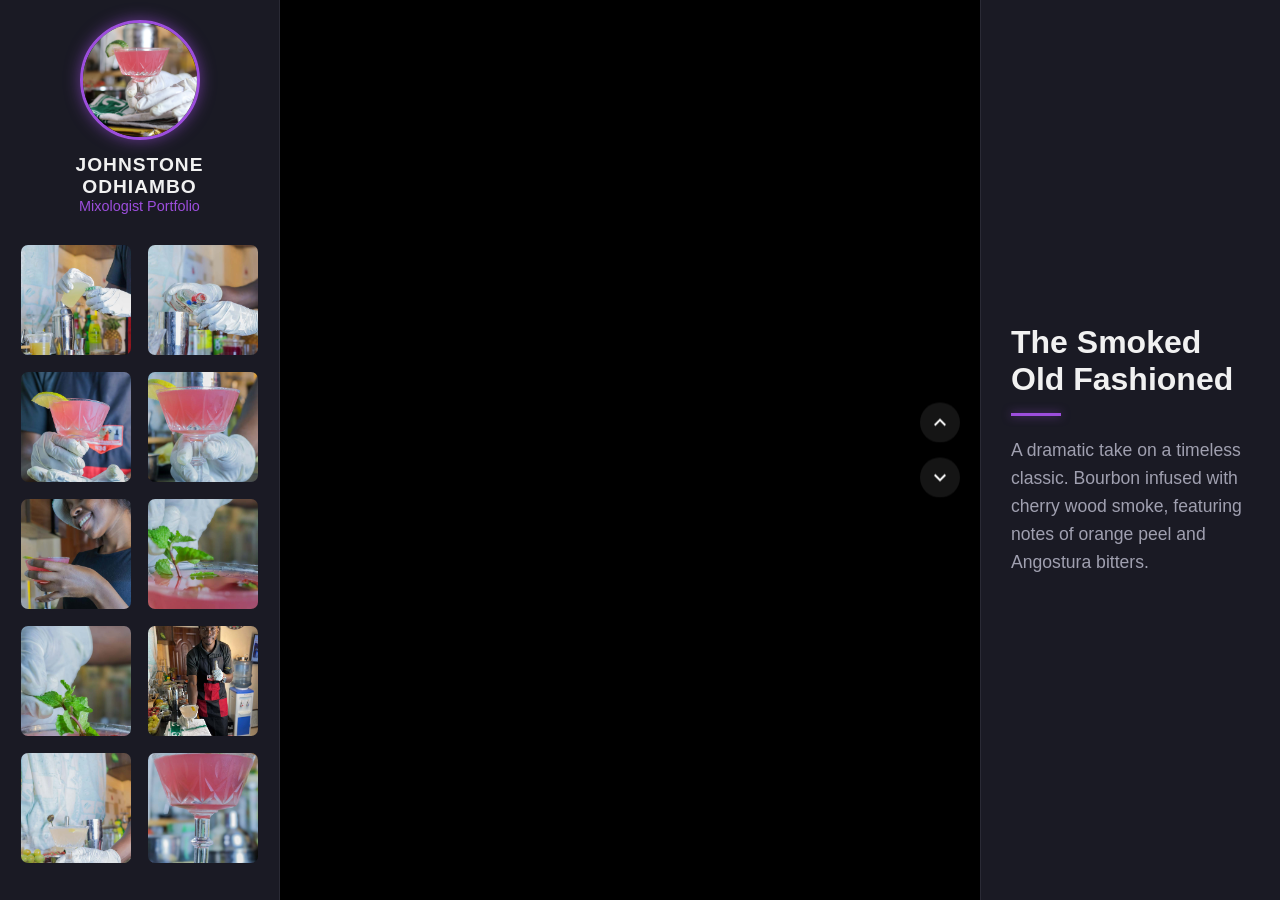
==== index.html @ 15ce3f9a "Add files via upload" ====
<!DOCTYPE html>
<html lang="en">
<head>
    <meta charset="UTF-8">
    <meta name="viewport" content="width=device-width, initial-scale=1.0">
    <title>Johnstone Odhiambo | Mixologist</title>
    <link rel="stylesheet" href="style.css">
</head>
<body>

    <div id="imageModal" class="modal">
        <span class="close-modal">&times;</span>
        <img class="modal-content" id="modalImg">
    </div>

    <header class="mobile-header">
        <h1>Johnstone Odhiambo</h1>
    </header>

    <div class="layout-wrapper">
        
        <aside class="left-panel">
            <div class="profile-section">
                <img src="images/profilepicture.jpg" alt="Profile Picture" class="profile-pic">
                <h2>Johnstone Odhiambo</h2>
                <p class="subtitle">Mixologist Portfolio</p>
            </div>
            
            <div class="image-grid">
                <img src="images/side image1.jpg" alt="Mixology 1" class="grid-image" loading="lazy">
                <img src="images/side image2.jpg" alt="Mixology 2" class="grid-image" loading="lazy">
                <img src="images/side image3.jpg" alt="Mixology 3" class="grid-image" loading="lazy">
                <img src="images/side image4.jpg" alt="Mixology 4" class="grid-image" loading="lazy">
                <img src="images/side image5.jpg" alt="Mixology 5" class="grid-image" loading="lazy">
                <img src="images/side image6.jpg" alt="Mixology 6" class="grid-image" loading="lazy">
                <img src="images/side image7.jpg" alt="Mixology 7" class="grid-image" loading="lazy">
                <img src="images/side image8.jpg" alt="Mixology 8" class="grid-image" loading="lazy">
                <img src="images/side image9.jpg" alt="Mixology 9" class="grid-image" loading="lazy">
                <img src="images/side image10.jpg" alt="Mixology 10" class="grid-image" loading="lazy">
            </div>
        </aside>

        <div class="center-wrapper">
            <main class="center-panel" id="video-container">
                <div class="video-wrapper" data-index="0">
                    <video src="videos/Video1.mp4" loop muted playsinline preload="metadata"></video>
                </div>
                <div class="video-wrapper" data-index="1">
                    <video src="videos/Video2.mp4" loop muted playsinline preload="metadata"></video>
                </div>
                <div class="video-wrapper" data-index="2">
                    <video src="videos/Video3.mp4" loop muted playsinline preload="metadata"></video>
                </div>
                <div class="video-wrapper" data-index="3">
                    <video src="videos/Video4.mp4" loop muted playsinline preload="metadata"></video>
                </div>
                <div class="video-wrapper" data-index="4">
                    <video src="videos/Video5.mp4" loop muted playsinline preload="metadata"></video>
                </div>
            </main>
            
            <div class="nav-arrows">
                <button id="btn-up" class="arrow-btn">
                    <svg viewBox="0 0 24 24"><path d="M7.41 15.41L12 10.83l4.59 4.58L18 14l-6-6-6 6z"/></svg>
                </button>
                <button id="btn-down" class="arrow-btn">
                    <svg viewBox="0 0 24 24"><path d="M7.41 8.59L12 13.17l4.59-4.58L18 10l-6 6-6-6z"/></svg>
                </button>
            </div>
        </div>

        <aside class="right-panel">
            <div class="description-box">
                <h2 id="dynamic-title">Loading...</h2>
                <div class="divider"></div>
                <p id="dynamic-text">Scroll to view cocktails.</p>
            </div>
        </aside>

    </div>

    <script src="script.js"></script>
</body>
</html>
---- style.css ----
/* --- BASE THEME --- */
:root {
    --bg-dark: #0f0f13;
    --panel-bg: #1a1a24;
    --accent-purple: #9d4edd;
    --accent-glow: rgba(157, 78, 221, 0.6);
    --text-light: #f1f1f1;
    --text-muted: #a0a0b0;
}

* { margin: 0; padding: 0; box-sizing: border-box; }

body {
    background-color: var(--bg-dark);
    color: var(--text-light);
    font-family: 'Segoe UI', Tahoma, Geneva, Verdana, sans-serif;
    overflow: hidden; 
}

/* --- DESKTOP LAYOUT (PRO CSS GRID) --- */
.layout-wrapper {
    display: grid;
    grid-template-columns: 280px 1fr 300px; 
    height: 100vh;
    width: 100vw;
}

.mobile-header { 
    display: none; 
}

/* Left Panel */
.left-panel {
    background-color: var(--panel-bg);
    padding: 20px;
    overflow-y: auto;
    border-right: 1px solid #2a2a35;
    contain: content;
}

.profile-section {
    text-align: center;
    margin-bottom: 30px;
}

.profile-pic {
    width: 120px;
    height: 120px;
    border-radius: 50%;
    object-fit: cover;
    border: 3px solid var(--accent-purple);
    box-shadow: 0 0 15px var(--accent-glow);
    margin-bottom: 10px;
}

.profile-section h2 { font-size: 1.2rem; text-transform: uppercase; letter-spacing: 1px; }
.subtitle { color: var(--accent-purple); font-size: 0.9rem; }

/* Image Grid */
.image-grid {
    display: grid;
    grid-template-columns: 1fr 1fr;
    gap: 15px;
}

.grid-image {
    width: 100%;
    aspect-ratio: 1 / 1;
    object-fit: cover;
    border-radius: 8px;
    cursor: pointer;
    transition: transform 0.3s cubic-bezier(0.16, 1, 0.3, 1), box-shadow 0.3s ease;
    border: 1px solid transparent;
}

.grid-image:hover, .grid-image:active {
    transform: scale(1.05) translateY(-2px);
    border-color: var(--accent-purple);
    box-shadow: 0 5px 20px var(--accent-glow);
    z-index: 2;
}

/* --- CENTER PANEL (TikTok Scroll & Arrows) --- */
.center-wrapper {
    position: relative;
    height: 100vh;
    width: 100%;
    background-color: #000;
}

.center-panel {
    height: 100%;
    width: 100%;
    overflow-y: scroll;
    scroll-snap-type: y mandatory; 
}

.center-panel::-webkit-scrollbar { display: none; }
.center-panel { -ms-overflow-style: none; scrollbar-width: none; }

.video-wrapper {
    height: 100vh;
    width: 100%;
    scroll-snap-align: start; 
    display: flex;
    justify-content: center;
    align-items: center;
    will-change: transform;
    transform: translateZ(0);
    contain: strict; 
}

video {
    width: 100%;
    height: 100%;
    object-fit: contain; 
}

/* Nav Arrows Styling */
.nav-arrows {
    position: absolute;
    right: 20px;
    top: 50%;
    transform: translateY(-50%);
    display: flex;
    flex-direction: column;
    gap: 15px;
    z-index: 100;
}

.arrow-btn {
    width: 40px;
    height: 40px;
    border-radius: 50%;
    background-color: rgba(30, 30, 30, 0.7);
    border: none;
    display: flex;
    justify-content: center;
    align-items: center;
    cursor: pointer;
    backdrop-filter: blur(5px);
    transition: background 0.3s ease, transform 0.2s ease;
}

.arrow-btn:hover {
    background-color: rgba(157, 78, 221, 0.8);
    transform: scale(1.1);
}

.arrow-btn svg {
    width: 24px;
    height: 24px;
    fill: white;
}

/* --- RIGHT PANEL (Descriptions) --- */
.right-panel {
    background-color: var(--panel-bg);
    padding: 40px 30px;
    display: flex;
    flex-direction: column;
    justify-content: center;
    border-left: 1px solid #2a2a35;
    contain: content;
}

.description-box h2 {
    font-size: 2rem;
    color: var(--text-light);
    margin-bottom: 15px;
    transition: opacity 0.3s ease;
}

.divider {
    height: 3px;
    width: 50px;
    background-color: var(--accent-purple);
    margin-bottom: 20px;
    box-shadow: 0 0 10px var(--accent-glow);
}

.description-box p {
    font-size: 1.1rem;
    color: var(--text-muted);
    line-height: 1.6;
    transition: opacity 0.3s ease;
}

/* --- IMAGE MODAL (Lightbox) --- */
.modal {
    display: none; 
    position: fixed; 
    z-index: 1000; 
    left: 0; top: 0; 
    width: 100%; height: 100%; 
    background-color: rgba(0,0,0,0.9); 
    backdrop-filter: blur(5px);
    justify-content: center; 
    align-items: center;
}

.modal-content {
    max-width: 90%;
    max-height: 90%;
    border-radius: 8px;
    box-shadow: 0 0 30px var(--accent-glow);
    animation: zoomIn 0.3s cubic-bezier(0.16, 1, 0.3, 1);
}

@keyframes zoomIn { 
    from { transform: scale(0.8); opacity: 0; } 
    to { transform: scale(1); opacity: 1; } 
}

.close-modal {
    position: absolute;
    top: 20px; right: 35px;
    color: white;
    font-size: 40px;
    font-weight: bold;
    cursor: pointer;
    transition: color 0.3s;
}

.close-modal:hover { color: var(--accent-purple); }


/* --- MOBILE RESPONSIVE LAYOUT --- */
@media screen and (max-width: 768px) {
    .layout-wrapper { 
        display: flex; 
        flex-direction: column; 
        height: 90vh; 
    }
    
    .left-panel { display: none; }
    
    .mobile-header {
        display: flex;
        align-items: center;
        justify-content: center;
        height: 10vh;
        background-color: var(--bg-dark);
        border-bottom: 1px solid var(--accent-purple);
    }
    
    .mobile-header h1 { font-size: 1.2rem; color: var(--text-light); text-transform: uppercase; letter-spacing: 2px;}

    .center-wrapper { width: 100%; height: 65vh; }
    .center-panel { width: 100%; height: 100%; }
    .video-wrapper { height: 65vh; }

    /* Adjust Arrows for Mobile */
    .nav-arrows { right: 10px; gap: 10px; }
    .arrow-btn { width: 36px; height: 36px; }

    .right-panel {
        width: 100%;
        height: 25vh;
        padding: 20px;
        border-left: none;
        border-top: 1px solid #2a2a35;
    }
    
    .description-box h2 { font-size: 1.5rem; margin-bottom: 10px; }
    .description-box p { font-size: 0.95rem; }
}
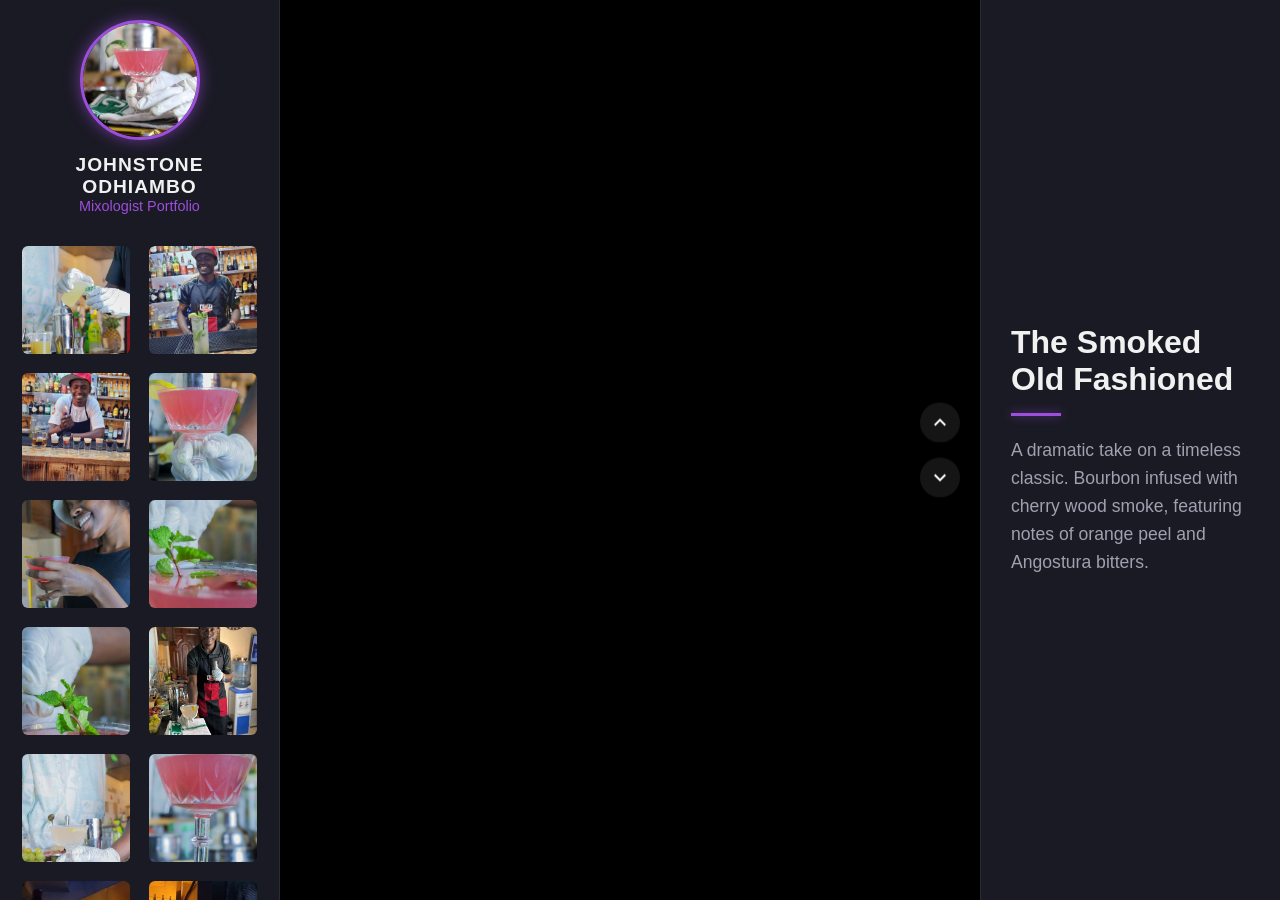
==== commit 31764908: "Add files via upload" ====
--- a/index.html
+++ b/index.html
@@ -13,20 +13,56 @@
         <img class="modal-content" id="modalImg">
     </div>
 
+    <div id="gridOverlay" class="grid-overlay">
+        <div class="grid-header">
+            <h2>Gallery</h2>
+            <button id="closeGridBtn" class="close-grid">&times;</button>
+        </div>
+        <div class="image-grid overlay-grid">
+            <img src="images/side image1.jpg" alt="Mixology 1" class="grid-image" loading="lazy">
+            <img src="images/side image2.jpg" alt="Mixology 2" class="grid-image" loading="lazy">
+            <img src="images/side image3.jpg" alt="Mixology 3" class="grid-image" loading="lazy">
+            <img src="images/side image4.jpg" alt="Mixology 4" class="grid-image" loading="lazy">
+            <img src="images/side image5.jpg" alt="Mixology 5" class="grid-image" loading="lazy">
+            <img src="images/side image6.jpg" alt="Mixology 6" class="grid-image" loading="lazy">
+            <img src="images/side image7.jpg" alt="Mixology 7" class="grid-image" loading="lazy">
+            <img src="images/side image8.jpg" alt="Mixology 8" class="grid-image" loading="lazy">
+            <img src="images/side image9.jpg" alt="Mixology 9" class="grid-image" loading="lazy">
+            <img src="images/side image10.jpg" alt="Mixology 10" class="grid-image" loading="lazy">
+            <img src="images/side image11.jpg" alt="Mixology 11" class="grid-image" loading="lazy">
+            <img src="images/side image12.jpg" alt="Mixology 12" class="grid-image" loading="lazy">
+            <img src="images/side image13.jpg" alt="Mixology 13" class="grid-image" loading="lazy">
+            <img src="images/side image14.jpg" alt="Mixology 14" class="grid-image" loading="lazy">
+            <img src="images/side image15.jpg" alt="Mixology 15" class="grid-image" loading="lazy">
+            <img src="images/side image16.jpg" alt="Mixology 16" class="grid-image" loading="lazy">
+            <img src="images/side image17.jpg" alt="Mixology 17" class="grid-image" loading="lazy">
+            <img src="images/side image18.jpg" alt="Mixology 18" class="grid-image" loading="lazy">
+            <img src="images/side image19.jpg" alt="Mixology 19" class="grid-image" loading="lazy">
+            <img src="images/side image20.jpg" alt="Mixology 20" class="grid-image" loading="lazy">
+        </div>
+    </div>
+
     <header class="mobile-header">
-        <h1>Johnstone Odhiambo</h1>
+        <div class="mobile-profile-group">
+            <img src="images/profilepicture.jpg" alt="Profile" class="mobile-profile-pic">
+            <div class="mobile-header-text">
+                <h1>Johnstone Odhiambo</h1>
+                <p class="mobile-subtitle">Mixologist Portfolio</p>
+            </div>
+        </div>
+        <button class="view-images-btn" id="mobileViewBtn">View Images</button>
     </header>
 
     <div class="layout-wrapper">
         
         <aside class="left-panel">
             <div class="profile-section">
-                <img src="images/profilepicture.jpg" alt="Profile Picture" class="profile-pic">
+                <img src="images/profilepicture.jpg" alt="Profile" class="profile-pic">
                 <h2>Johnstone Odhiambo</h2>
                 <p class="subtitle">Mixologist Portfolio</p>
             </div>
             
-            <div class="image-grid">
+            <div class="image-grid sidebar-grid">
                 <img src="images/side image1.jpg" alt="Mixology 1" class="grid-image" loading="lazy">
                 <img src="images/side image2.jpg" alt="Mixology 2" class="grid-image" loading="lazy">
                 <img src="images/side image3.jpg" alt="Mixology 3" class="grid-image" loading="lazy">
@@ -37,6 +73,16 @@
                 <img src="images/side image8.jpg" alt="Mixology 8" class="grid-image" loading="lazy">
                 <img src="images/side image9.jpg" alt="Mixology 9" class="grid-image" loading="lazy">
                 <img src="images/side image10.jpg" alt="Mixology 10" class="grid-image" loading="lazy">
+                <img src="images/side image11.jpg" alt="Mixology 11" class="grid-image" loading="lazy">
+                <img src="images/side image12.jpg" alt="Mixology 12" class="grid-image" loading="lazy">
+                <img src="images/side image13.jpg" alt="Mixology 13" class="grid-image" loading="lazy">
+                <img src="images/side image14.jpg" alt="Mixology 14" class="grid-image" loading="lazy">
+                <img src="images/side image15.jpg" alt="Mixology 15" class="grid-image" loading="lazy">
+                <img src="images/side image16.jpg" alt="Mixology 16" class="grid-image" loading="lazy">
+                <img src="images/side image17.jpg" alt="Mixology 17" class="grid-image" loading="lazy">
+                <img src="images/side image18.jpg" alt="Mixology 18" class="grid-image" loading="lazy">
+                <img src="images/side image19.jpg" alt="Mixology 19" class="grid-image" loading="lazy">
+                <img src="images/side image20.jpg" alt="Mixology 20" class="grid-image" loading="lazy">
             </div>
         </aside>
 
@@ -60,12 +106,8 @@
             </main>
             
             <div class="nav-arrows">
-                <button id="btn-up" class="arrow-btn">
-                    <svg viewBox="0 0 24 24"><path d="M7.41 15.41L12 10.83l4.59 4.58L18 14l-6-6-6 6z"/></svg>
-                </button>
-                <button id="btn-down" class="arrow-btn">
-                    <svg viewBox="0 0 24 24"><path d="M7.41 8.59L12 13.17l4.59-4.58L18 10l-6 6-6-6z"/></svg>
-                </button>
+                <button id="btn-up" class="arrow-btn"><svg viewBox="0 0 24 24"><path d="M7.41 15.41L12 10.83l4.59 4.58L18 14l-6-6-6 6z"/></svg></button>
+                <button id="btn-down" class="arrow-btn"><svg viewBox="0 0 24 24"><path d="M7.41 8.59L12 13.17l4.59-4.58L18 10l-6 6-6-6z"/></svg></button>
             </div>
         </div>
 
--- a/style.css
+++ b/style.css
@@ -17,7 +17,7 @@
     overflow: hidden; 
 }
 
-/* --- DESKTOP LAYOUT (PRO CSS GRID) --- */
+/* --- DESKTOP LAYOUT --- */
 .layout-wrapper {
     display: grid;
     grid-template-columns: 280px 1fr 300px; 
@@ -25,11 +25,9 @@
     width: 100vw;
 }
 
-.mobile-header { 
-    display: none; 
-}
+.mobile-header { display: none; }
 
-/* Left Panel */
+/* Left Panel (Desktop) */
 .left-panel {
     background-color: var(--panel-bg);
     padding: 20px;
@@ -56,212 +54,129 @@
 .profile-section h2 { font-size: 1.2rem; text-transform: uppercase; letter-spacing: 1px; }
 .subtitle { color: var(--accent-purple); font-size: 0.9rem; }
 
-/* Image Grid */
+/* General Image Grid (Used in both Desktop and Mobile Overlay) */
 .image-grid {
     display: grid;
-    grid-template-columns: 1fr 1fr;
     gap: 15px;
 }
 
+.sidebar-grid { grid-template-columns: 1fr 1fr; }
+.overlay-grid { grid-template-columns: repeat(auto-fit, minmax(140px, 1fr)); max-width: 1000px; margin: 0 auto; width: 100%; }
+
 .grid-image {
     width: 100%;
-    aspect-ratio: 1 / 1;
+    aspect-ratio: 1 / 1; /* Perfect Squares */
     object-fit: cover;
     border-radius: 8px;
     cursor: pointer;
-    transition: transform 0.3s cubic-bezier(0.16, 1, 0.3, 1), box-shadow 0.3s ease;
-    border: 1px solid transparent;
+    border: 2px solid transparent; 
+    transition: transform 0.3s ease, border-color 0.3s ease, box-shadow 0.3s ease;
 }
 
+/* Glowing only on Touch/Hover */
 .grid-image:hover, .grid-image:active {
-    transform: scale(1.05) translateY(-2px);
+    transform: scale(1.05);
     border-color: var(--accent-purple);
-    box-shadow: 0 5px 20px var(--accent-glow);
-    z-index: 2;
+    box-shadow: 0 0 20px var(--accent-glow);
 }
 
-/* --- CENTER PANEL (TikTok Scroll & Arrows) --- */
-.center-wrapper {
-    position: relative;
-    height: 100vh;
-    width: 100%;
-    background-color: #000;
+/* --- MOBILE GALLERY OVERLAY --- */
+.grid-overlay {
+    position: fixed; top: 0; left: 0;
+    width: 100vw; height: 100vh;
+    background-color: rgba(15, 15, 19, 0.95);
+    backdrop-filter: blur(10px);
+    z-index: 500; display: flex; flex-direction: column;
+    padding: 40px; overflow-y: auto;
+    opacity: 0; visibility: hidden;
+    transition: opacity 0.4s ease, visibility 0.4s ease;
 }
 
-.center-panel {
-    height: 100%;
-    width: 100%;
-    overflow-y: scroll;
-    scroll-snap-type: y mandatory; 
+.grid-overlay.active { opacity: 1; visibility: visible; }
+
+.grid-header {
+    display: flex; justify-content: space-between; align-items: center;
+    max-width: 1000px; margin: 0 auto 30px auto; width: 100%;
+    padding-bottom: 15px; border-bottom: 1px solid var(--accent-purple);
 }
 
+.close-grid { background: none; border: none; color: var(--text-light); font-size: 40px; cursor: pointer; transition: color 0.3s ease; }
+.close-grid:hover { color: var(--accent-purple); }
+
+/* --- RECTANGULAR MOBILE BUTTON --- */
+.view-images-btn {
+    background-color: #12121a; color: var(--text-light);
+    border: 1px solid var(--accent-purple); box-shadow: 0 0 12px var(--accent-glow);
+    padding: 6px 12px; font-size: 0.75rem; font-weight: bold;
+    text-transform: uppercase; letter-spacing: 1px;
+    border-radius: 4px; cursor: pointer; transition: all 0.3s ease;
+}
+
+.view-images-btn:hover, .view-images-btn:active {
+    background-color: var(--accent-purple); box-shadow: 0 0 20px var(--accent-glow); transform: translateY(-2px);
+}
+
+
+/* --- CENTER PANEL (Videos) --- */
+.center-wrapper { position: relative; height: 100vh; width: 100%; background-color: #000; }
+.center-panel { height: 100%; width: 100%; overflow-y: scroll; scroll-snap-type: y mandatory; }
 .center-panel::-webkit-scrollbar { display: none; }
 .center-panel { -ms-overflow-style: none; scrollbar-width: none; }
 
 .video-wrapper {
-    height: 100vh;
-    width: 100%;
-    scroll-snap-align: start; 
-    display: flex;
-    justify-content: center;
-    align-items: center;
-    will-change: transform;
-    transform: translateZ(0);
-    contain: strict; 
+    height: 100vh; width: 100%; scroll-snap-align: start; 
+    display: flex; justify-content: center; align-items: center;
+    will-change: transform; transform: translateZ(0); contain: strict; 
 }
+video { width: 100%; height: 100%; object-fit: contain; }
 
-video {
-    width: 100%;
-    height: 100%;
-    object-fit: contain; 
-}
-
-/* Nav Arrows Styling */
-.nav-arrows {
-    position: absolute;
-    right: 20px;
-    top: 50%;
-    transform: translateY(-50%);
-    display: flex;
-    flex-direction: column;
-    gap: 15px;
-    z-index: 100;
-}
-
-.arrow-btn {
-    width: 40px;
-    height: 40px;
-    border-radius: 50%;
-    background-color: rgba(30, 30, 30, 0.7);
-    border: none;
-    display: flex;
-    justify-content: center;
-    align-items: center;
-    cursor: pointer;
-    backdrop-filter: blur(5px);
-    transition: background 0.3s ease, transform 0.2s ease;
-}
-
-.arrow-btn:hover {
-    background-color: rgba(157, 78, 221, 0.8);
-    transform: scale(1.1);
-}
-
-.arrow-btn svg {
-    width: 24px;
-    height: 24px;
-    fill: white;
-}
+.nav-arrows { position: absolute; right: 20px; top: 50%; transform: translateY(-50%); display: flex; flex-direction: column; gap: 15px; z-index: 100; }
+.arrow-btn { width: 40px; height: 40px; border-radius: 50%; background-color: rgba(30, 30, 30, 0.7); border: none; display: flex; justify-content: center; align-items: center; cursor: pointer; backdrop-filter: blur(5px); transition: background 0.3s ease, transform 0.2s ease; }
+.arrow-btn:hover { background-color: rgba(157, 78, 221, 0.8); transform: scale(1.1); }
+.arrow-btn svg { width: 24px; height: 24px; fill: white; }
 
 /* --- RIGHT PANEL (Descriptions) --- */
 .right-panel {
-    background-color: var(--panel-bg);
-    padding: 40px 30px;
-    display: flex;
-    flex-direction: column;
-    justify-content: center;
-    border-left: 1px solid #2a2a35;
-    contain: content;
+    background-color: var(--panel-bg); padding: 40px 30px;
+    display: flex; flex-direction: column; justify-content: center;
+    border-left: 1px solid #2a2a35; contain: content;
 }
-
-.description-box h2 {
-    font-size: 2rem;
-    color: var(--text-light);
-    margin-bottom: 15px;
-    transition: opacity 0.3s ease;
-}
-
-.divider {
-    height: 3px;
-    width: 50px;
-    background-color: var(--accent-purple);
-    margin-bottom: 20px;
-    box-shadow: 0 0 10px var(--accent-glow);
-}
-
-.description-box p {
-    font-size: 1.1rem;
-    color: var(--text-muted);
-    line-height: 1.6;
-    transition: opacity 0.3s ease;
-}
+.description-box h2 { font-size: 2rem; color: var(--text-light); margin-bottom: 15px; transition: opacity 0.3s ease; }
+.divider { height: 3px; width: 50px; background-color: var(--accent-purple); margin-bottom: 20px; box-shadow: 0 0 10px var(--accent-glow); }
+.description-box p { font-size: 1.1rem; color: var(--text-muted); line-height: 1.6; transition: opacity 0.3s ease; }
 
 /* --- IMAGE MODAL (Lightbox) --- */
-.modal {
-    display: none; 
-    position: fixed; 
-    z-index: 1000; 
-    left: 0; top: 0; 
-    width: 100%; height: 100%; 
-    background-color: rgba(0,0,0,0.9); 
-    backdrop-filter: blur(5px);
-    justify-content: center; 
-    align-items: center;
-}
-
-.modal-content {
-    max-width: 90%;
-    max-height: 90%;
-    border-radius: 8px;
-    box-shadow: 0 0 30px var(--accent-glow);
-    animation: zoomIn 0.3s cubic-bezier(0.16, 1, 0.3, 1);
-}
-
-@keyframes zoomIn { 
-    from { transform: scale(0.8); opacity: 0; } 
-    to { transform: scale(1); opacity: 1; } 
-}
-
-.close-modal {
-    position: absolute;
-    top: 20px; right: 35px;
-    color: white;
-    font-size: 40px;
-    font-weight: bold;
-    cursor: pointer;
-    transition: color 0.3s;
-}
-
+.modal { display: none; position: fixed; z-index: 1000; left: 0; top: 0; width: 100%; height: 100%; background-color: rgba(0,0,0,0.95); backdrop-filter: blur(5px); justify-content: center; align-items: center; }
+.modal-content { max-width: 90%; max-height: 90%; border-radius: 8px; box-shadow: 0 0 30px var(--accent-glow); animation: zoomIn 0.3s cubic-bezier(0.16, 1, 0.3, 1); }
+@keyframes zoomIn { from { transform: scale(0.8); opacity: 0; } to { transform: scale(1); opacity: 1; } }
+.close-modal { position: absolute; top: 20px; right: 35px; color: white; font-size: 40px; font-weight: bold; cursor: pointer; transition: color 0.3s; }
 .close-modal:hover { color: var(--accent-purple); }
-
 
 /* --- MOBILE RESPONSIVE LAYOUT --- */
 @media screen and (max-width: 768px) {
-    .layout-wrapper { 
-        display: flex; 
-        flex-direction: column; 
-        height: 90vh; 
-    }
-    
-    .left-panel { display: none; }
+    .layout-wrapper { display: flex; flex-direction: column; height: 90vh; }
+    .left-panel { display: none; /* Hides desktop left panel */ }
     
     .mobile-header {
-        display: flex;
-        align-items: center;
-        justify-content: center;
-        height: 10vh;
-        background-color: var(--bg-dark);
-        border-bottom: 1px solid var(--accent-purple);
+        display: flex; align-items: center; justify-content: space-between;
+        padding: 0 15px; height: 10vh;
+        background-color: var(--bg-dark); border-bottom: 1px solid var(--accent-purple);
     }
+    .mobile-profile-group { display: flex; align-items: center; }
+    .mobile-profile-pic { width: 45px; height: 45px; border-radius: 50%; object-fit: cover; border: 2px solid var(--accent-purple); box-shadow: 0 0 10px var(--accent-glow); margin-right: 10px; }
+    .mobile-header-text { display: flex; flex-direction: column; justify-content: center; }
+    .mobile-header h1 { font-size: 0.9rem; color: var(--text-light); text-transform: uppercase; margin-bottom: 2px; }
+    .mobile-subtitle { color: var(--accent-purple); font-size: 0.7rem; }
     
-    .mobile-header h1 { font-size: 1.2rem; color: var(--text-light); text-transform: uppercase; letter-spacing: 2px;}
-
     .center-wrapper { width: 100%; height: 65vh; }
     .center-panel { width: 100%; height: 100%; }
     .video-wrapper { height: 65vh; }
-
-    /* Adjust Arrows for Mobile */
     .nav-arrows { right: 10px; gap: 10px; }
     .arrow-btn { width: 36px; height: 36px; }
 
-    .right-panel {
-        width: 100%;
-        height: 25vh;
-        padding: 20px;
-        border-left: none;
-        border-top: 1px solid #2a2a35;
-    }
-    
+    .right-panel { width: 100%; height: 25vh; padding: 20px; border-left: none; border-top: 1px solid #2a2a35; }
     .description-box h2 { font-size: 1.5rem; margin-bottom: 10px; }
     .description-box p { font-size: 0.95rem; }
+    
+    .grid-overlay { padding: 20px; }
 }
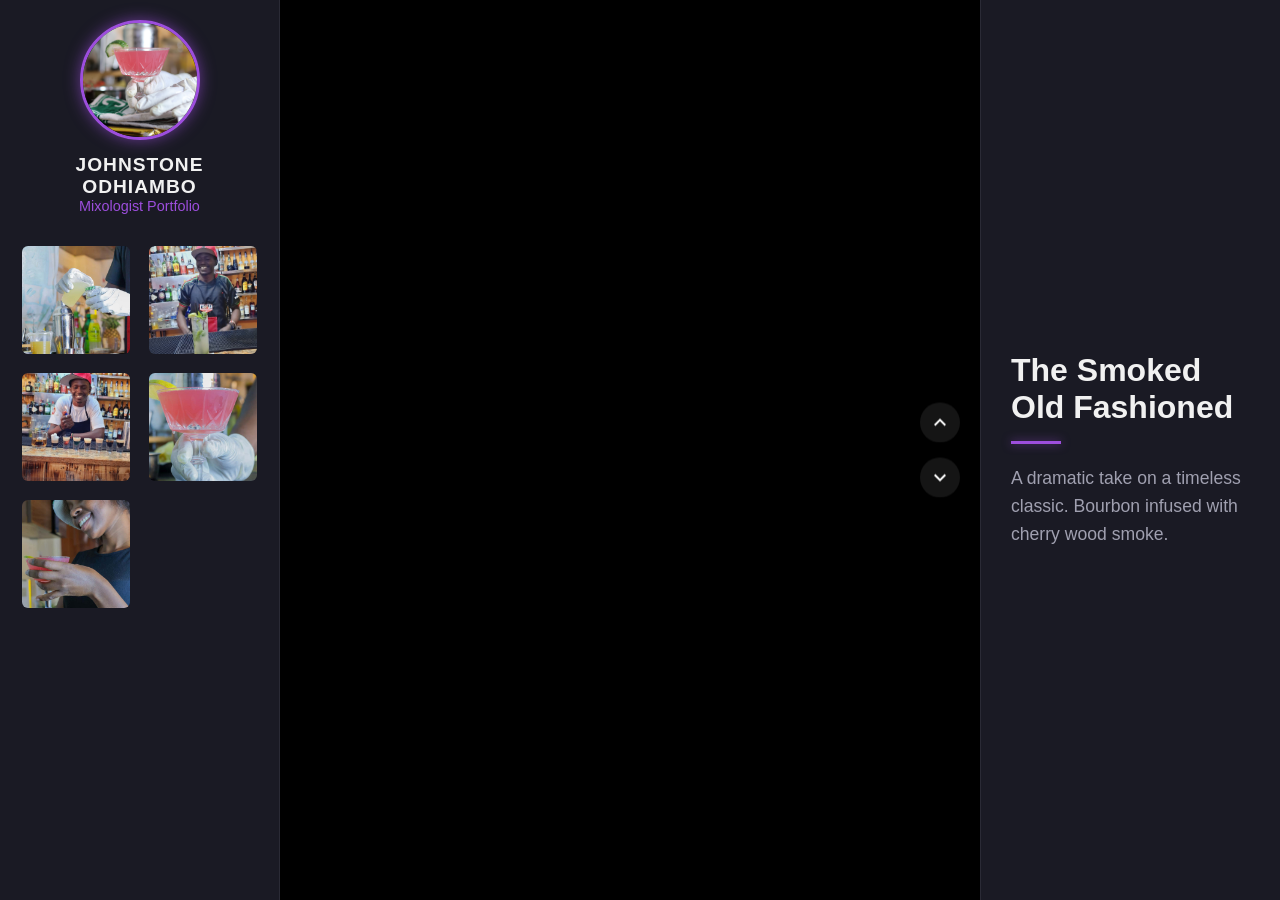
==== commit 5b98791c: "Add files via upload" ====
--- a/index.html
+++ b/index.html
@@ -18,28 +18,7 @@
             <h2>Gallery</h2>
             <button id="closeGridBtn" class="close-grid">&times;</button>
         </div>
-        <div class="image-grid overlay-grid">
-            <img src="images/side image1.jpg" alt="Mixology 1" class="grid-image" loading="lazy">
-            <img src="images/side image2.jpg" alt="Mixology 2" class="grid-image" loading="lazy">
-            <img src="images/side image3.jpg" alt="Mixology 3" class="grid-image" loading="lazy">
-            <img src="images/side image4.jpg" alt="Mixology 4" class="grid-image" loading="lazy">
-            <img src="images/side image5.jpg" alt="Mixology 5" class="grid-image" loading="lazy">
-            <img src="images/side image6.jpg" alt="Mixology 6" class="grid-image" loading="lazy">
-            <img src="images/side image7.jpg" alt="Mixology 7" class="grid-image" loading="lazy">
-            <img src="images/side image8.jpg" alt="Mixology 8" class="grid-image" loading="lazy">
-            <img src="images/side image9.jpg" alt="Mixology 9" class="grid-image" loading="lazy">
-            <img src="images/side image10.jpg" alt="Mixology 10" class="grid-image" loading="lazy">
-            <img src="images/side image11.jpg" alt="Mixology 11" class="grid-image" loading="lazy">
-            <img src="images/side image12.jpg" alt="Mixology 12" class="grid-image" loading="lazy">
-            <img src="images/side image13.jpg" alt="Mixology 13" class="grid-image" loading="lazy">
-            <img src="images/side image14.jpg" alt="Mixology 14" class="grid-image" loading="lazy">
-            <img src="images/side image15.jpg" alt="Mixology 15" class="grid-image" loading="lazy">
-            <img src="images/side image16.jpg" alt="Mixology 16" class="grid-image" loading="lazy">
-            <img src="images/side image17.jpg" alt="Mixology 17" class="grid-image" loading="lazy">
-            <img src="images/side image18.jpg" alt="Mixology 18" class="grid-image" loading="lazy">
-            <img src="images/side image19.jpg" alt="Mixology 19" class="grid-image" loading="lazy">
-            <img src="images/side image20.jpg" alt="Mixology 20" class="grid-image" loading="lazy">
-        </div>
+        <div class="image-grid overlay-grid" id="mobile-gallery-container"></div>
     </div>
 
     <header class="mobile-header">
@@ -54,56 +33,17 @@
     </header>
 
     <div class="layout-wrapper">
-        
         <aside class="left-panel">
             <div class="profile-section">
                 <img src="images/profilepicture.jpg" alt="Profile" class="profile-pic">
                 <h2>Johnstone Odhiambo</h2>
                 <p class="subtitle">Mixologist Portfolio</p>
             </div>
-            
-            <div class="image-grid sidebar-grid">
-                <img src="images/side image1.jpg" alt="Mixology 1" class="grid-image" loading="lazy">
-                <img src="images/side image2.jpg" alt="Mixology 2" class="grid-image" loading="lazy">
-                <img src="images/side image3.jpg" alt="Mixology 3" class="grid-image" loading="lazy">
-                <img src="images/side image4.jpg" alt="Mixology 4" class="grid-image" loading="lazy">
-                <img src="images/side image5.jpg" alt="Mixology 5" class="grid-image" loading="lazy">
-                <img src="images/side image6.jpg" alt="Mixology 6" class="grid-image" loading="lazy">
-                <img src="images/side image7.jpg" alt="Mixology 7" class="grid-image" loading="lazy">
-                <img src="images/side image8.jpg" alt="Mixology 8" class="grid-image" loading="lazy">
-                <img src="images/side image9.jpg" alt="Mixology 9" class="grid-image" loading="lazy">
-                <img src="images/side image10.jpg" alt="Mixology 10" class="grid-image" loading="lazy">
-                <img src="images/side image11.jpg" alt="Mixology 11" class="grid-image" loading="lazy">
-                <img src="images/side image12.jpg" alt="Mixology 12" class="grid-image" loading="lazy">
-                <img src="images/side image13.jpg" alt="Mixology 13" class="grid-image" loading="lazy">
-                <img src="images/side image14.jpg" alt="Mixology 14" class="grid-image" loading="lazy">
-                <img src="images/side image15.jpg" alt="Mixology 15" class="grid-image" loading="lazy">
-                <img src="images/side image16.jpg" alt="Mixology 16" class="grid-image" loading="lazy">
-                <img src="images/side image17.jpg" alt="Mixology 17" class="grid-image" loading="lazy">
-                <img src="images/side image18.jpg" alt="Mixology 18" class="grid-image" loading="lazy">
-                <img src="images/side image19.jpg" alt="Mixology 19" class="grid-image" loading="lazy">
-                <img src="images/side image20.jpg" alt="Mixology 20" class="grid-image" loading="lazy">
-            </div>
+            <div class="image-grid sidebar-grid" id="desktop-gallery-container"></div>
         </aside>
 
         <div class="center-wrapper">
-            <main class="center-panel" id="video-container">
-                <div class="video-wrapper" data-index="0">
-                    <video src="videos/Video1.mp4" loop muted playsinline preload="metadata"></video>
-                </div>
-                <div class="video-wrapper" data-index="1">
-                    <video src="videos/Video2.mp4" loop muted playsinline preload="metadata"></video>
-                </div>
-                <div class="video-wrapper" data-index="2">
-                    <video src="videos/Video3.mp4" loop muted playsinline preload="metadata"></video>
-                </div>
-                <div class="video-wrapper" data-index="3">
-                    <video src="videos/Video4.mp4" loop muted playsinline preload="metadata"></video>
-                </div>
-                <div class="video-wrapper" data-index="4">
-                    <video src="videos/Video5.mp4" loop muted playsinline preload="metadata"></video>
-                </div>
-            </main>
+            <main class="center-panel" id="video-container"></main>
             
             <div class="nav-arrows">
                 <button id="btn-up" class="arrow-btn"><svg viewBox="0 0 24 24"><path d="M7.41 15.41L12 10.83l4.59 4.58L18 14l-6-6-6 6z"/></svg></button>
@@ -115,10 +55,9 @@
             <div class="description-box">
                 <h2 id="dynamic-title">Loading...</h2>
                 <div class="divider"></div>
-                <p id="dynamic-text">Scroll to view cocktails.</p>
+                <p id="dynamic-text">Please wait.</p>
             </div>
         </aside>
-
     </div>
 
     <script src="script.js"></script>
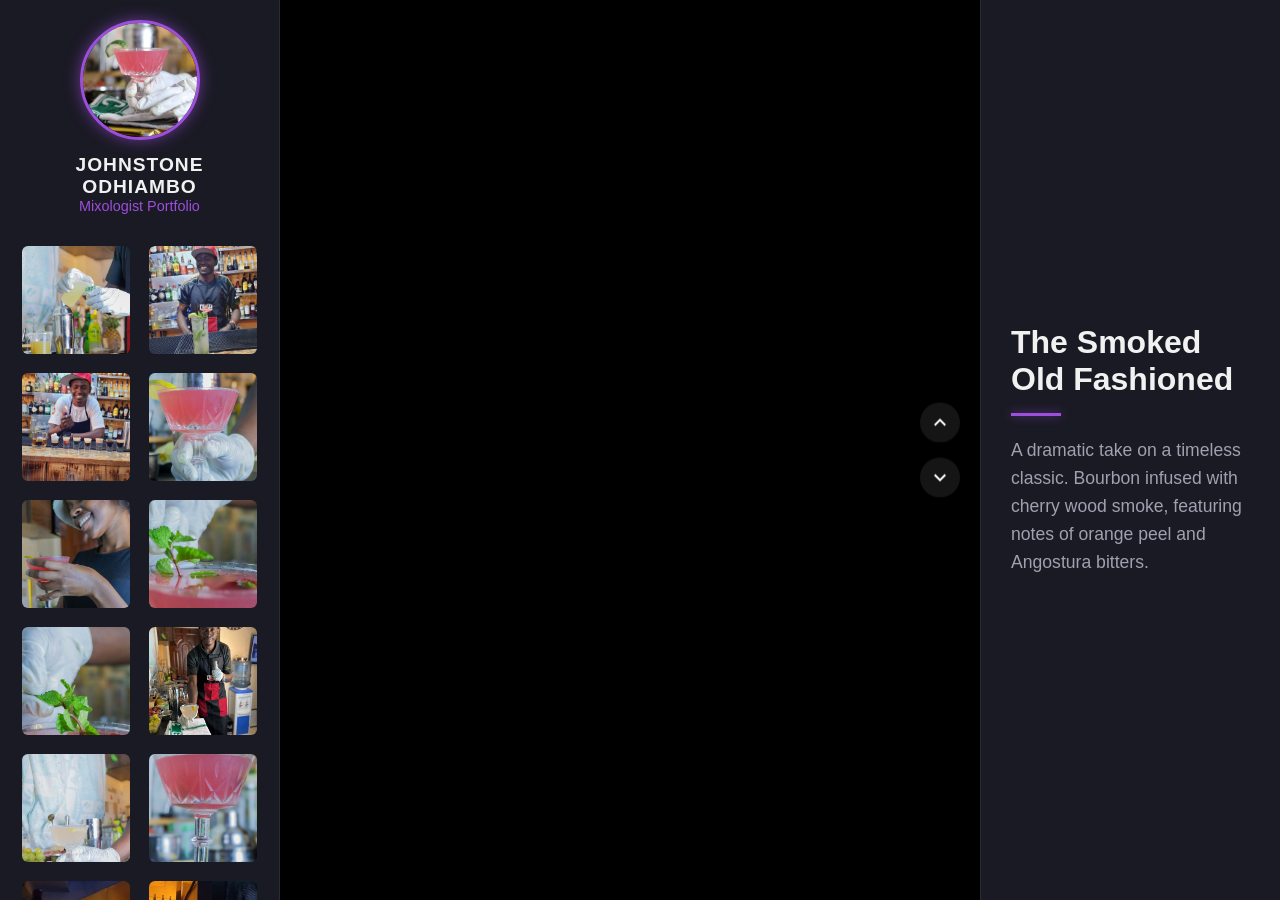
==== commit 092a30da: "Add files via upload" ====
--- a/index.html
+++ b/index.html
@@ -18,7 +18,28 @@
             <h2>Gallery</h2>
             <button id="closeGridBtn" class="close-grid">&times;</button>
         </div>
-        <div class="image-grid overlay-grid" id="mobile-gallery-container"></div>
+        <div class="image-grid overlay-grid">
+            <img src="images/side image1.jpg" alt="Mixology 1" class="grid-image" loading="lazy">
+            <img src="images/side image2.jpg" alt="Mixology 2" class="grid-image" loading="lazy">
+            <img src="images/side image3.jpg" alt="Mixology 3" class="grid-image" loading="lazy">
+            <img src="images/side image4.jpg" alt="Mixology 4" class="grid-image" loading="lazy">
+            <img src="images/side image5.jpg" alt="Mixology 5" class="grid-image" loading="lazy">
+            <img src="images/side image6.jpg" alt="Mixology 6" class="grid-image" loading="lazy">
+            <img src="images/side image7.jpg" alt="Mixology 7" class="grid-image" loading="lazy">
+            <img src="images/side image8.jpg" alt="Mixology 8" class="grid-image" loading="lazy">
+            <img src="images/side image9.jpg" alt="Mixology 9" class="grid-image" loading="lazy">
+            <img src="images/side image10.jpg" alt="Mixology 10" class="grid-image" loading="lazy">
+            <img src="images/side image11.jpg" alt="Mixology 11" class="grid-image" loading="lazy">
+            <img src="images/side image12.jpg" alt="Mixology 12" class="grid-image" loading="lazy">
+            <img src="images/side image13.jpg" alt="Mixology 13" class="grid-image" loading="lazy">
+            <img src="images/side image14.jpg" alt="Mixology 14" class="grid-image" loading="lazy">
+            <img src="images/side image15.jpg" alt="Mixology 15" class="grid-image" loading="lazy">
+            <img src="images/side image16.jpg" alt="Mixology 16" class="grid-image" loading="lazy">
+            <img src="images/side image17.jpg" alt="Mixology 17" class="grid-image" loading="lazy">
+            <img src="images/side image18.jpg" alt="Mixology 18" class="grid-image" loading="lazy">
+            <img src="images/side image19.jpg" alt="Mixology 19" class="grid-image" loading="lazy">
+            <img src="images/side image20.jpg" alt="Mixology 20" class="grid-image" loading="lazy">
+        </div>
     </div>
 
     <header class="mobile-header">
@@ -33,17 +54,56 @@
     </header>
 
     <div class="layout-wrapper">
+        
         <aside class="left-panel">
             <div class="profile-section">
                 <img src="images/profilepicture.jpg" alt="Profile" class="profile-pic">
                 <h2>Johnstone Odhiambo</h2>
                 <p class="subtitle">Mixologist Portfolio</p>
             </div>
-            <div class="image-grid sidebar-grid" id="desktop-gallery-container"></div>
+            
+            <div class="image-grid sidebar-grid">
+                <img src="images/side image1.jpg" alt="Mixology 1" class="grid-image" loading="lazy">
+                <img src="images/side image2.jpg" alt="Mixology 2" class="grid-image" loading="lazy">
+                <img src="images/side image3.jpg" alt="Mixology 3" class="grid-image" loading="lazy">
+                <img src="images/side image4.jpg" alt="Mixology 4" class="grid-image" loading="lazy">
+                <img src="images/side image5.jpg" alt="Mixology 5" class="grid-image" loading="lazy">
+                <img src="images/side image6.jpg" alt="Mixology 6" class="grid-image" loading="lazy">
+                <img src="images/side image7.jpg" alt="Mixology 7" class="grid-image" loading="lazy">
+                <img src="images/side image8.jpg" alt="Mixology 8" class="grid-image" loading="lazy">
+                <img src="images/side image9.jpg" alt="Mixology 9" class="grid-image" loading="lazy">
+                <img src="images/side image10.jpg" alt="Mixology 10" class="grid-image" loading="lazy">
+                <img src="images/side image11.jpg" alt="Mixology 11" class="grid-image" loading="lazy">
+                <img src="images/side image12.jpg" alt="Mixology 12" class="grid-image" loading="lazy">
+                <img src="images/side image13.jpg" alt="Mixology 13" class="grid-image" loading="lazy">
+                <img src="images/side image14.jpg" alt="Mixology 14" class="grid-image" loading="lazy">
+                <img src="images/side image15.jpg" alt="Mixology 15" class="grid-image" loading="lazy">
+                <img src="images/side image16.jpg" alt="Mixology 16" class="grid-image" loading="lazy">
+                <img src="images/side image17.jpg" alt="Mixology 17" class="grid-image" loading="lazy">
+                <img src="images/side image18.jpg" alt="Mixology 18" class="grid-image" loading="lazy">
+                <img src="images/side image19.jpg" alt="Mixology 19" class="grid-image" loading="lazy">
+                <img src="images/side image20.jpg" alt="Mixology 20" class="grid-image" loading="lazy">
+            </div>
         </aside>
 
         <div class="center-wrapper">
-            <main class="center-panel" id="video-container"></main>
+            <main class="center-panel" id="video-container">
+                <div class="video-wrapper" data-index="0">
+                    <video src="videos/Video1.mp4" loop muted playsinline preload="metadata"></video>
+                </div>
+                <div class="video-wrapper" data-index="1">
+                    <video src="videos/Video2.mp4" loop muted playsinline preload="metadata"></video>
+                </div>
+                <div class="video-wrapper" data-index="2">
+                    <video src="videos/Video3.mp4" loop muted playsinline preload="metadata"></video>
+                </div>
+                <div class="video-wrapper" data-index="3">
+                    <video src="videos/Video4.mp4" loop muted playsinline preload="metadata"></video>
+                </div>
+                <div class="video-wrapper" data-index="4">
+                    <video src="videos/Video5.mp4" loop muted playsinline preload="metadata"></video>
+                </div>
+            </main>
             
             <div class="nav-arrows">
                 <button id="btn-up" class="arrow-btn"><svg viewBox="0 0 24 24"><path d="M7.41 15.41L12 10.83l4.59 4.58L18 14l-6-6-6 6z"/></svg></button>
@@ -55,9 +115,10 @@
             <div class="description-box">
                 <h2 id="dynamic-title">Loading...</h2>
                 <div class="divider"></div>
-                <p id="dynamic-text">Please wait.</p>
+                <p id="dynamic-text">Scroll to view cocktails.</p>
             </div>
         </aside>
+
     </div>
 
     <script src="script.js"></script>
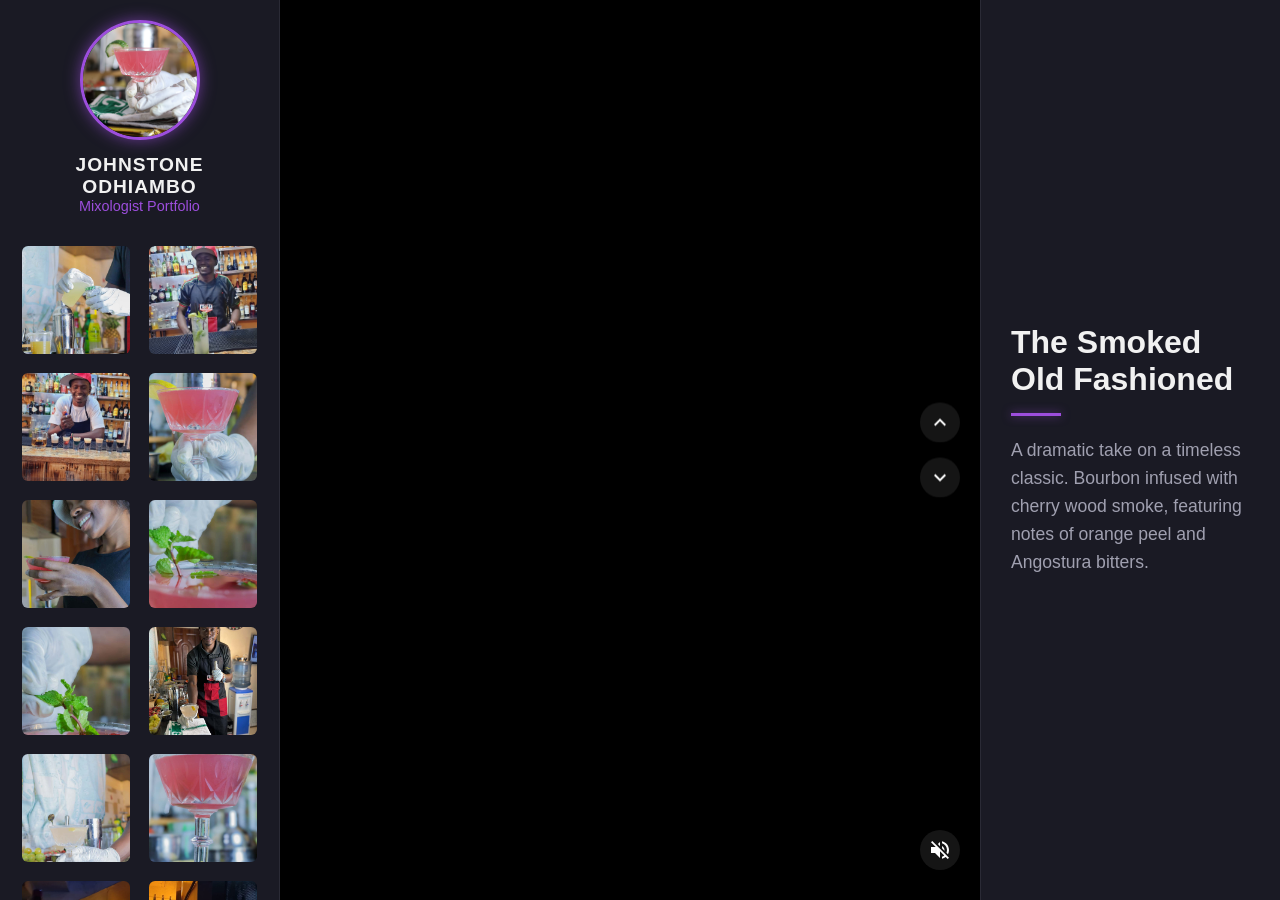
==== commit bae723fd: "Add files via upload" ====
--- a/index.html
+++ b/index.html
@@ -10,7 +10,9 @@
 
     <div id="imageModal" class="modal">
         <span class="close-modal">&times;</span>
+        <span class="prev-modal">&#10094;</span>
         <img class="modal-content" id="modalImg">
+        <span class="next-modal">&#10095;</span>
     </div>
 
     <div id="gridOverlay" class="grid-overlay">
@@ -90,18 +92,23 @@
             <main class="center-panel" id="video-container">
                 <div class="video-wrapper" data-index="0">
                     <video src="videos/Video1.mp4" loop muted playsinline preload="metadata"></video>
+                    <button class="sound-btn"></button>
                 </div>
                 <div class="video-wrapper" data-index="1">
                     <video src="videos/Video2.mp4" loop muted playsinline preload="metadata"></video>
+                    <button class="sound-btn"></button>
                 </div>
                 <div class="video-wrapper" data-index="2">
                     <video src="videos/Video3.mp4" loop muted playsinline preload="metadata"></video>
+                    <button class="sound-btn"></button>
                 </div>
                 <div class="video-wrapper" data-index="3">
                     <video src="videos/Video4.mp4" loop muted playsinline preload="metadata"></video>
+                    <button class="sound-btn"></button>
                 </div>
                 <div class="video-wrapper" data-index="4">
                     <video src="videos/Video5.mp4" loop muted playsinline preload="metadata"></video>
+                    <button class="sound-btn"></button>
                 </div>
             </main>
             
--- a/style.css
+++ b/style.css
@@ -116,7 +116,6 @@
     background-color: var(--accent-purple); box-shadow: 0 0 20px var(--accent-glow); transform: translateY(-2px);
 }
 
-
 /* --- CENTER PANEL (Videos) --- */
 .center-wrapper { position: relative; height: 100vh; width: 100%; background-color: #000; }
 .center-panel { height: 100%; width: 100%; overflow-y: scroll; scroll-snap-type: y mandatory; }
@@ -124,11 +123,34 @@
 .center-panel { -ms-overflow-style: none; scrollbar-width: none; }
 
 .video-wrapper {
+    position: relative; /* Essential for sound button placement */
     height: 100vh; width: 100%; scroll-snap-align: start; 
     display: flex; justify-content: center; align-items: center;
     will-change: transform; transform: translateZ(0); contain: strict; 
 }
-video { width: 100%; height: 100%; object-fit: contain; }
+video { width: 100%; height: 100%; object-fit: contain; cursor: pointer; }
+
+/* TIKTOK STYLE SOUND BUTTON */
+.sound-btn {
+    position: absolute;
+    bottom: 30px;
+    right: 20px;
+    background-color: rgba(30, 30, 30, 0.7);
+    border: none;
+    border-radius: 50%;
+    width: 40px;
+    height: 40px;
+    cursor: pointer;
+    display: flex;
+    justify-content: center;
+    align-items: center;
+    backdrop-filter: blur(5px);
+    z-index: 50;
+    transition: background 0.3s ease, transform 0.2s ease;
+}
+.sound-btn:hover { background-color: rgba(157, 78, 221, 0.8); transform: scale(1.1); }
+.sound-btn svg { width: 24px; height: 24px; fill: white; }
+
 
 .nav-arrows { position: absolute; right: 20px; top: 50%; transform: translateY(-50%); display: flex; flex-direction: column; gap: 15px; z-index: 100; }
 .arrow-btn { width: 40px; height: 40px; border-radius: 50%; background-color: rgba(30, 30, 30, 0.7); border: none; display: flex; justify-content: center; align-items: center; cursor: pointer; backdrop-filter: blur(5px); transition: background 0.3s ease, transform 0.2s ease; }
@@ -145,17 +167,37 @@
 .divider { height: 3px; width: 50px; background-color: var(--accent-purple); margin-bottom: 20px; box-shadow: 0 0 10px var(--accent-glow); }
 .description-box p { font-size: 1.1rem; color: var(--text-muted); line-height: 1.6; transition: opacity 0.3s ease; }
 
-/* --- IMAGE MODAL (Lightbox) --- */
+/* --- IMAGE MODAL (Lightbox & Carousel) --- */
 .modal { display: none; position: fixed; z-index: 1000; left: 0; top: 0; width: 100%; height: 100%; background-color: rgba(0,0,0,0.95); backdrop-filter: blur(5px); justify-content: center; align-items: center; }
-.modal-content { max-width: 90%; max-height: 90%; border-radius: 8px; box-shadow: 0 0 30px var(--accent-glow); animation: zoomIn 0.3s cubic-bezier(0.16, 1, 0.3, 1); }
+.modal-content { max-width: 90%; max-height: 85%; border-radius: 8px; box-shadow: 0 0 30px var(--accent-glow); animation: zoomIn 0.3s cubic-bezier(0.16, 1, 0.3, 1); object-fit: contain;}
 @keyframes zoomIn { from { transform: scale(0.8); opacity: 0; } to { transform: scale(1); opacity: 1; } }
-.close-modal { position: absolute; top: 20px; right: 35px; color: white; font-size: 40px; font-weight: bold; cursor: pointer; transition: color 0.3s; }
+.close-modal { position: absolute; top: 20px; right: 35px; color: white; font-size: 40px; font-weight: bold; cursor: pointer; transition: color 0.3s; z-index: 1001; }
 .close-modal:hover { color: var(--accent-purple); }
+
+/* CAROUSEL ARROWS */
+.prev-modal, .next-modal {
+    position: absolute;
+    top: 50%;
+    transform: translateY(-50%);
+    color: white;
+    font-size: 40px;
+    font-weight: bold;
+    cursor: pointer;
+    padding: 15px;
+    user-select: none;
+    transition: color 0.3s, background-color 0.3s;
+    background-color: rgba(0,0,0,0.4);
+    border-radius: 50%;
+    z-index: 1001;
+}
+.prev-modal { left: 30px; }
+.next-modal { right: 30px; }
+.prev-modal:hover, .next-modal:hover { color: var(--accent-purple); background-color: rgba(0,0,0,0.8); }
 
 /* --- MOBILE RESPONSIVE LAYOUT --- */
 @media screen and (max-width: 768px) {
     .layout-wrapper { display: flex; flex-direction: column; height: 90vh; }
-    .left-panel { display: none; /* Hides desktop left panel */ }
+    .left-panel { display: none; }
     
     .mobile-header {
         display: flex; align-items: center; justify-content: space-between;
@@ -173,10 +215,14 @@
     .video-wrapper { height: 65vh; }
     .nav-arrows { right: 10px; gap: 10px; }
     .arrow-btn { width: 36px; height: 36px; }
+    .sound-btn { bottom: 15px; right: 10px; width: 36px; height: 36px; }
 
     .right-panel { width: 100%; height: 25vh; padding: 20px; border-left: none; border-top: 1px solid #2a2a35; }
     .description-box h2 { font-size: 1.5rem; margin-bottom: 10px; }
     .description-box p { font-size: 0.95rem; }
     
     .grid-overlay { padding: 20px; }
+    
+    .prev-modal { left: 10px; font-size: 25px; padding: 10px; }
+    .next-modal { right: 10px; font-size: 25px; padding: 10px; }
 }
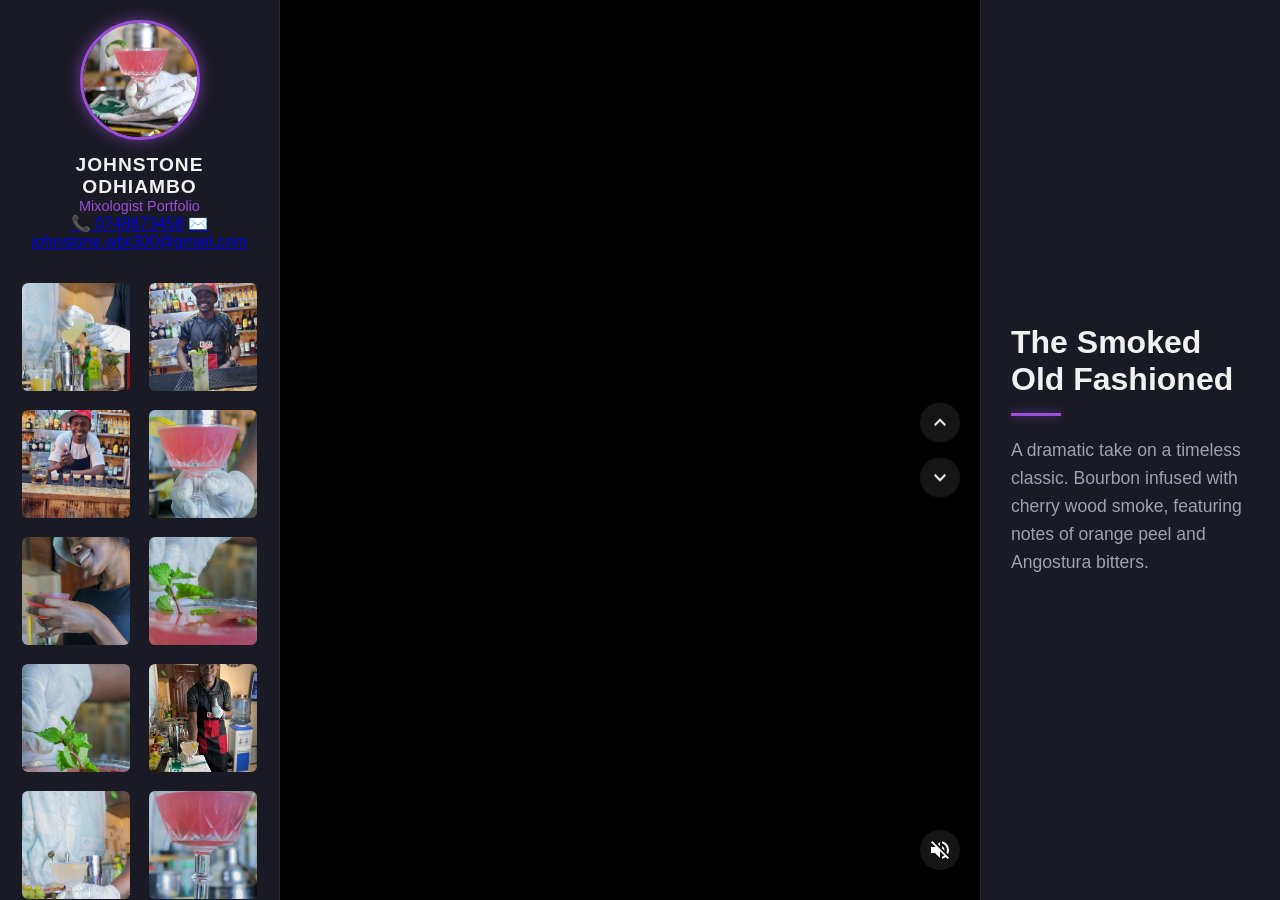
==== commit c0299d00: "Update index.html" ====
--- a/index.html
+++ b/index.html
@@ -50,6 +50,10 @@
             <div class="mobile-header-text">
                 <h1>Johnstone Odhiambo</h1>
                 <p class="mobile-subtitle">Mixologist Portfolio</p>
+                <div class="mobile-contact-info">
+                    <a href="tel:0748873458">📞 0748873458</a><br>
+                    <a href="mailto:johnstone.wbr300@gmail.com">✉️ johnstone.wbr300@gmail.com</a>
+                </div>
             </div>
         </div>
         <button class="view-images-btn" id="mobileViewBtn">View Images</button>
@@ -62,6 +66,10 @@
                 <img src="images/profilepicture.jpg" alt="Profile" class="profile-pic">
                 <h2>Johnstone Odhiambo</h2>
                 <p class="subtitle">Mixologist Portfolio</p>
+                <div class="contact-info">
+                    <a href="tel:0748873458" class="contact-link">📞 0748873458</a>
+                    <a href="mailto:johnstone.wbr300@gmail.com" class="contact-link">✉️ johnstone.wbr300@gmail.com</a>
+                </div>
             </div>
             
             <div class="image-grid sidebar-grid">
@@ -130,4 +138,4 @@
 
     <script src="script.js"></script>
 </body>
-</html>+</html>
--- a/style.css
+++ b/style.css
@@ -49,6 +49,13 @@
     border: 3px solid var(--accent-purple);
     box-shadow: 0 0 15px var(--accent-glow);
     margin-bottom: 10px;
+    transition: transform 0.3s ease;
+}
+
+.profile-pic:hover, .profile-pic:active,
+.mobile-profile-pic:hover, .mobile-profile-pic:active {
+    cursor: pointer;
+    transform: scale(1.05);
 }
 
 .profile-section h2 { font-size: 1.2rem; text-transform: uppercase; letter-spacing: 1px; }
@@ -65,7 +72,7 @@
 
 .grid-image {
     width: 100%;
-    aspect-ratio: 1 / 1; /* Perfect Squares */
+    aspect-ratio: 1 / 1; 
     object-fit: cover;
     border-radius: 8px;
     cursor: pointer;
@@ -73,7 +80,6 @@
     transition: transform 0.3s ease, border-color 0.3s ease, box-shadow 0.3s ease;
 }
 
-/* Glowing only on Touch/Hover */
 .grid-image:hover, .grid-image:active {
     transform: scale(1.05);
     border-color: var(--accent-purple);
@@ -103,7 +109,6 @@
 .close-grid { background: none; border: none; color: var(--text-light); font-size: 40px; cursor: pointer; transition: color 0.3s ease; }
 .close-grid:hover { color: var(--accent-purple); }
 
-/* --- RECTANGULAR MOBILE BUTTON --- */
 .view-images-btn {
     background-color: #12121a; color: var(--text-light);
     border: 1px solid var(--accent-purple); box-shadow: 0 0 12px var(--accent-glow);
@@ -123,8 +128,12 @@
 .center-panel { -ms-overflow-style: none; scrollbar-width: none; }
 
 .video-wrapper {
-    position: relative; /* Essential for sound button placement */
-    height: 100vh; width: 100%; scroll-snap-align: start; 
+    position: relative; 
+    height: 100vh; 
+    width: 100%; 
+    scroll-snap-align: start; 
+    /* Anti-Momentum Scroll Fix */
+    scroll-snap-stop: always; 
     display: flex; justify-content: center; align-items: center;
     will-change: transform; transform: translateZ(0); contain: strict; 
 }
@@ -189,10 +198,24 @@
     background-color: rgba(0,0,0,0.4);
     border-radius: 50%;
     z-index: 1001;
+    display: inline-block;
 }
 .prev-modal { left: 30px; }
 .next-modal { right: 30px; }
 .prev-modal:hover, .next-modal:hover { color: var(--accent-purple); background-color: rgba(0,0,0,0.8); }
+
+/* ROUND PROFILE PREVIEW */
+.modal-content.profile-preview {
+    border-radius: 50%; 
+    object-fit: cover; 
+    aspect-ratio: 1/1; 
+    max-width: 80vmin; 
+    max-height: 80vmin;
+    width: 80vmin; 
+    height: 80vmin;
+    margin: auto; 
+    box-shadow: 0 0 30px var(--accent-glow); 
+}
 
 /* --- MOBILE RESPONSIVE LAYOUT --- */
 @media screen and (max-width: 768px) {
@@ -205,7 +228,7 @@
         background-color: var(--bg-dark); border-bottom: 1px solid var(--accent-purple);
     }
     .mobile-profile-group { display: flex; align-items: center; }
-    .mobile-profile-pic { width: 45px; height: 45px; border-radius: 50%; object-fit: cover; border: 2px solid var(--accent-purple); box-shadow: 0 0 10px var(--accent-glow); margin-right: 10px; }
+    .mobile-profile-pic { width: 45px; height: 45px; border-radius: 50%; object-fit: cover; border: 2px solid var(--accent-purple); box-shadow: 0 0 10px var(--accent-glow); margin-right: 10px; transition: transform 0.3s ease; }
     .mobile-header-text { display: flex; flex-direction: column; justify-content: center; }
     .mobile-header h1 { font-size: 0.9rem; color: var(--text-light); text-transform: uppercase; margin-bottom: 2px; }
     .mobile-subtitle { color: var(--accent-purple); font-size: 0.7rem; }
@@ -225,4 +248,4 @@
     
     .prev-modal { left: 10px; font-size: 25px; padding: 10px; }
     .next-modal { right: 10px; font-size: 25px; padding: 10px; }
-}+}
